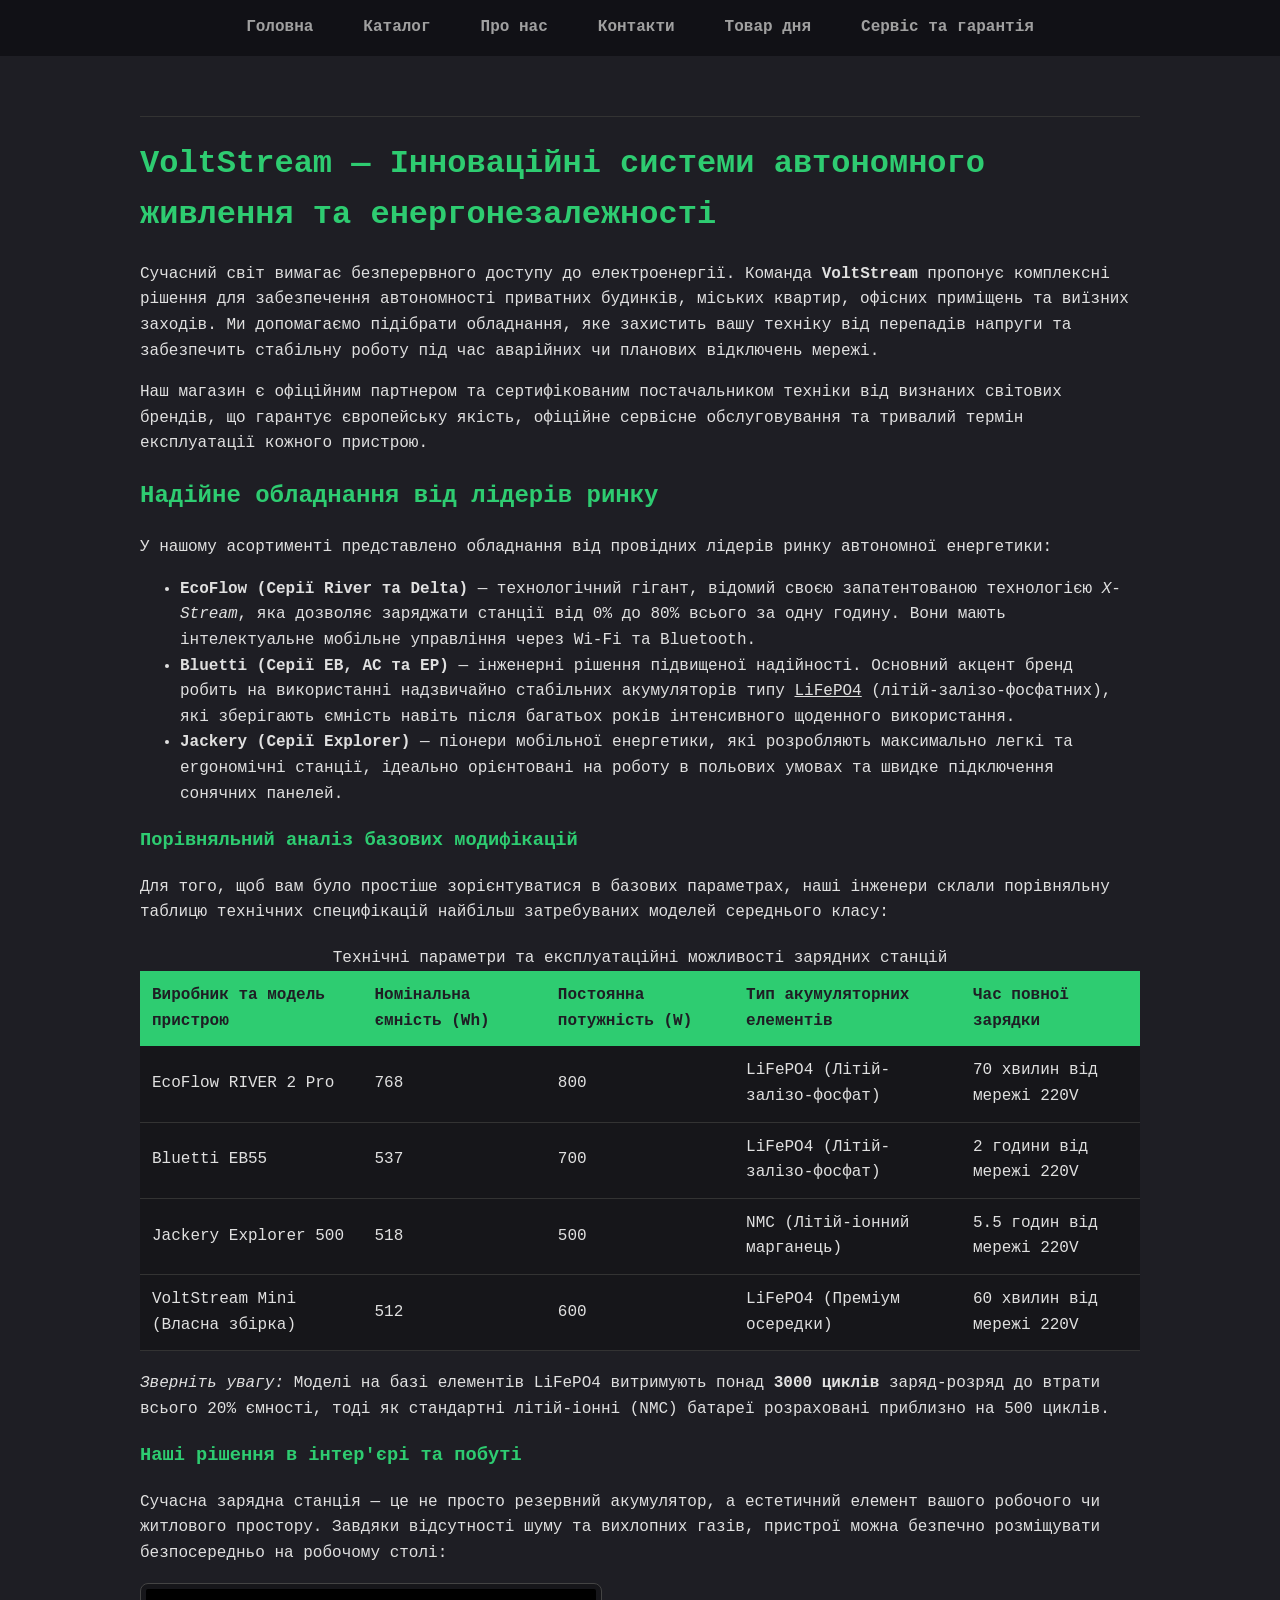
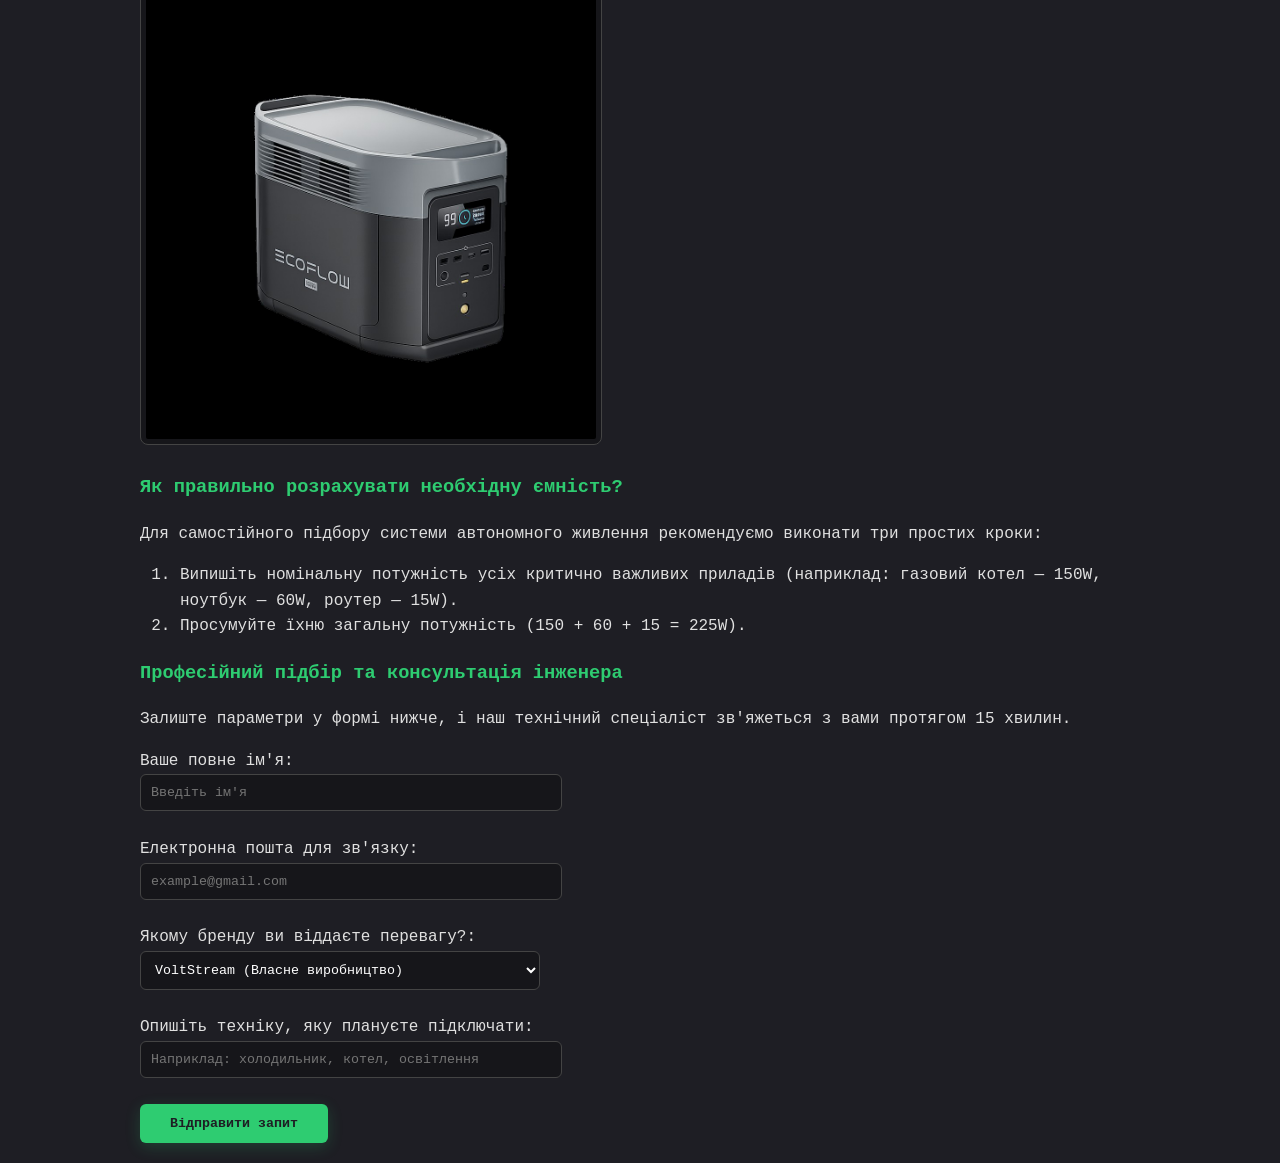
==== index.html @ 12ce67f4 "Add files via upload" ====
<!DOCTYPE html>
<html lang="uk">
<head>
    <meta charset="UTF-8">
    <link rel="stylesheet" href="style.css">
    <title>VoltStream — Головна сторінка</title>
</head>
<body>

    <nav class="nav-menu">
        <ul class="nav-list">
            <li><a href="index.html" class="nav-link">Головна</a></li>
            <li><a href="catalog.html" class="nav-link">Каталог</a></li>
            <li><a href="company.html" class="nav-link">Про нас</a></li>
            <li><a href="contacts.html" class="nav-link">Контакти</a></li>
            <li><a href="product.html" class="nav-link">Товар дня</a></li>
            <li><a href="service.html" class="nav-link">Сервіс та гарантія</a></li>
        </ul>
    </nav>
   
    <div class="container">

        <hr>

        <h1>VoltStream — Інноваційні системи автономного живлення та енергонезалежності</h1>
        
        <p>Сучасний світ вимагає безперервного доступу до електроенергії. Команда <strong>VoltStream</strong> пропонує комплексні рішення для забезпечення автономності приватних будинків, міських квартир, офісних приміщень та виїзних заходів. Ми допомагаємо підібрати обладнання, яке захистить вашу техніку від перепадів напруги та забезпечить стабільну роботу під час аварійних чи планових відключень мережі.</p>

        <p>Наш магазин є офіційним партнером та сертифікованим постачальником техніки від визнаних світових брендів, що гарантує європейську якість, офіційне сервісне обслуговування та тривалий термін експлуатації кожного пристрою.</p>

        <div>
            <h2>Надійне обладнання від лідерів ринку</h2>
            <p>У нашому асортименті представлено обладнання від провідних лідерів ринку автономної енергетики:</p>
            
            <ul>
                <li><strong>EcoFlow (Серії River та Delta)</strong> — технологічний гігант, відомий своєю запатентованою технологією <i>X-Stream</i>, яка дозволяє заряджати станції від 0% до 80% всього за одну годину. Вони мають інтелектуальне мобільне управління через Wi-Fi та Bluetooth.</li>
                <li><b>Bluetti (Серії EB, AC та EP)</b> — інженерні рішення підвищеної надійності. Основний акцент бренд робить на використанні надзвичайно стабільних акумуляторів типу <u>LiFePO4</u> (літій-залізо-фосфатних), які зберігають ємність навіть після багатьох років інтенсивного щоденного використання.</li>
                <li><b>Jackery (Серії Explorer)</b> — піонери мобільної енергетики, які розробляють максимально легкі та ergономічні станції, ідеально орієнтовані на роботу в польових умовах та швидке підключення сонячних панелей.</li>
            </ul>
        </div>

        <h3>Порівняльний аналіз базових модифікацій</h3>
        <p>Для того, щоб вам було простіше зорієнтуватися в базових параметрах, наші інженери склали порівняльну таблицю технічних специфікацій найбільш затребуваних моделей середнього класу:</p>

        <table class="tech-table">
            <caption>Технічні параметри та експлуатаційні можливості зарядних станцій</caption>
            <tr>
                <th>Виробник та модель пристрою</th>
                <th>Номінальна ємність (Wh)</th>
                <th>Постоянна потужність (W)</th>
                <th>Тип акумуляторних елементів</th>
                <th>Час повної зарядки</th>
            </tr>
            <tr>
                <td>EcoFlow RIVER 2 Pro</td>
                <td>768</td>
                <td>800</td>
                <td>LiFePO4 (Літій-залізо-фосфат)</td>
                <td>70 хвилин від мережі 220V</td>
            </tr>
            <tr>
                <td>Bluetti EB55</td>
                <td>537</td>
                <td>700</td>
                <td>LiFePO4 (Літій-залізо-фосфат)</td>
                <td>2 години від мережі 220V</td>
            </tr>
            <tr>
                <td>Jackery Explorer 500</td>
                <td>518</td>
                <td>500</td>
                <td>NMC (Літій-іонний марганець)</td>
                <td>5.5 годин від мережі 220V</td>
            </tr>
            <tr>
                <td>VoltStream Mini (Власна збірка)</td>
                <td>512</td>
                <td>600</td>
                <td>LiFePO4 (Преміум осередки)</td>
                <td>60 хвилин від мережі 220V</td>
            </tr>
        </table>

        <p><i>Зверніть увагу:</i> Моделі на базі елементів LiFePO4 витримують понад <b>3000 циклів</b> заряд-розряд до втрати всього 20% ємності, тоді як стандартні літій-іонні (NMC) батареї розраховані приблизно на 500 циклів.</p>

        <h3>Наші рішення в інтер'єрі та побуті</h3>
        <p>Сучасна зарядна станція — це не просто резервний акумулятор, а естетичний елемент вашого робочого чи житлового простору. Завдяки відсутності шуму та вихлопних газів, пристрої можна безпечно розміщувати безпосередньо на робочому столі:</p>
        
        <p>
            <img class="product-img" src="station.jpg" alt="Сучасна зарядна станція EcoFlow" width="450" />
        </p>

        <h3>Як правильно розрахувати необхідну ємність?</h3>
        <p>Для самостійного підбору системи автономного живлення рекомендуємо виконати три простих кроки:</p>
        <ol>
            <li>Випишіть номінальну потужність усіх критично важливих приладів (наприклад: газовий котел — 150W, ноутбук — 60W, роутер — 15W).</li>
            <li>Просумуйте їхню загальну потужність (150 + 60 + 15 = 225W).</li>
        </ol>

        <h3>Професійний підбір та консультація інженера</h3>
        <p>Залиште параметри у формі нижче, і наш технічний спеціаліст зв'яжеться з вами протягом 15 хвилин.</p>
        
        <form action="#" onsubmit="alert('Запит надіслано!')">
            <label for="userName">Ваше повне ім'я:</label><br>
            <input class="form-input" type="text" id="userName" name="userName" placeholder="Введіть ім'я" required><br><br>
            
            <label for="userEmail">Електронна пошта для зв'язку:</label><br>
            <input class="form-input" type="email" id="userEmail" name="userEmail" placeholder="example@gmail.com" required><br><br>
            
            <label for="userBrand">Якому бренду ви віддаєте перевагу?:</label><br>
            <select class="form-input" id="userBrand" name="userBrand">
                <option value="voltstream">VoltStream (Власне виробництво)</option>
                <option value="ecoflow">EcoFlow</option>
                <option value="bluetti">Bluetti</option>
                <option value="jackery">Jackery</option>
            </select><br><br>

            <label for="userDevice">Опишіть техніку, яку плануєте підключати:</label><br>
            <input class="form-input" type="text" id="userDevice" name="userDevice" placeholder="Наприклад: холодильник, котел, освітлення"><br><br>
            
            <button class="btn-submit" type="submit">Відправити запит</button>
        </form>

    </div>
</body>
</html>
---- style.css ----
/* ==========================================================================
   1. ЗАГАЛЬНІ СТИЛІ ТА ШРИФТИ (Tech Dark Theme)
   ========================================================================== */
body {
    background-color: #1e1e24; /* Темно-сірий фон усього сайту */
    color: #e0e0e0;            /* Світло-сірий колір тексту для легкого читання */
    font-family: 'Courier New', Courier, monospace; /* Інженерний моноширинний шрифт */
    margin: 0;
    padding: 0;
    line-height: 1.6;
}

/* КЛАС 1: Обмежений блочний контейнер для контенту (Вибір 7-Б) */
.container {
    max-width: 1000px;        /* Ширина сайту рівно 1000 пікселів */
    margin: 0 auto;           /* Вирівнювання всього блоку строго по центру */
    padding: 20px;            /* Внутрішні відступи від країв */
}

h1, h2, h3 {
    color: #2ecc71;            /* Яскраво-зелений акцентний колір для заголовків */
}

hr {
    border: 0;
    border-top: 1px solid #333;
    margin: 20px 0;
}

/* ==========================================================================
   2. СТИЛІЗАЦІЯ МЕНЮ (Вибір 2-А + Вимоги Лаби)
   ========================================================================== */
/* КЛАС 2: Суцільна темна смуга меню на всю ширину */
.nav-menu {
    background-color: #111116; /* Глибокий чорний фон для смуги навігації */
    width: 100%;
    margin-bottom: 20px;
}

/* КЛАС 3: Горизонтальний список без маркерів */
.nav-list {
    list-style-type: none;     /* Прибираємо стандартні точки-маркери */
    display: flex;             /* Вишиковуємо елементи горизонтально в ряд */
    justify-content: center;   /* Центруємо кнопки меню на смузі */
    margin: 0;
    padding: 0;
}

/* КЛАС 4: Кнопки-посилання меню */
.nav-link {
    display: block;
    color: #a0a0a0;            /* Спокійний колір посилань у звичайному стані */
    text-decoration: none;     /* Прибираємо нижнє підкреслення */
    padding: 15px 25px;        /* Великі зручні відступи для кліку */
    font-weight: bold;
    transition: all 0.3s ease; /* Плавна анімація зміни кольору */
}

/* ПСЕВДОКЛАСИ: Реакція на наведення миші (Вимога Лаби + Зелений акцент 1-А) */
.nav-link:hover, .nav-link:active {
    background-color: #2ecc71; /* Зелений фон при наведенні */
    color: #1e1e24;            /* Текст стає темним для контрасту */
}

/* ==========================================================================
   3. СТИЛІЗАЦІЯ ТАБЛИЦЬ (Вибір 4-А)
   ========================================================================== */
/* КЛАС 5: Сучасна таблиця без товстих стандартних рамок */
.tech-table {
    width: 100%;
    border-collapse: collapse; /* Злиття подвійних рамок в одну тонку лінію */
    margin: 20px 0;
    background-color: #16161a;
}

.tech-table th {
    background-color: #2ecc71; /* Зелений фон заголовку таблиці */
    color: #1e1e24;            /* Темний текст */
    padding: 12px;
    text-align: left;
}

.tech-table td {
    padding: 12px;
    border-bottom: 1px solid #333; /* Тільки тонкі горизонтальні лінії розділення */
}

/* ==========================================================================
   4. СТИЛІЗАЦІЯ ФОРМИ ТА КНОПОК (Вибір 5-Б)
   ========================================================================== */
/* КЛАС 6: Сучасні закруглені поля введення */
.form-input {
    width: 100%;
    max-width: 400px;
    background-color: #16161a;
    border: 1px solid #444;
    color: #fff;
    padding: 10px;
    border-radius: 6px;        /* М'які закруглені кути */
    font-family: inherit;
}

.form-input:focus {
    border-color: #2ecc71;     /* Зелена рамка при кліку в поле */
    outline: none;
}

/* КЛАС 7: Стильна кнопка з тінню та плавним ховером */
.btn-submit {
    background-color: #2ecc71; /* Зелений колір кнопки */
    color: #1e1e24;
    border: none;
    padding: 12px 30px;
    font-weight: bold;
    border-radius: 6px;        /* Легке закруглення */
    cursor: pointer;
    box-shadow: 0 4px 15px rgba(46, 204, 113, 0.2); /* Світлова зелена тінь для об'єму */
    transition: all 0.3s ease;
    font-family: inherit;
}

.btn-submit:hover {
    background-color: #27ae60; /* Стає трохи темнішою при наведенні */
    box-shadow: 0 6px 20px rgba(46, 204, 113, 0.4); /* Тінь стає яскравішою */
}

/* ==========================================================================
   5. МЕДІА-ЕЛЕМЕНТИ (Вибір 6-Б)
   ========================================================================== */
/* КЛАС 8: Картинка з тонкою рамкою та закругленням */
.product-img {
    border: 1px solid #444;    /* Тонка стильна рамка */
    border-radius: 8px;        /* Закруглені кути */
    padding: 5px;
    background-color: #16161a;
}
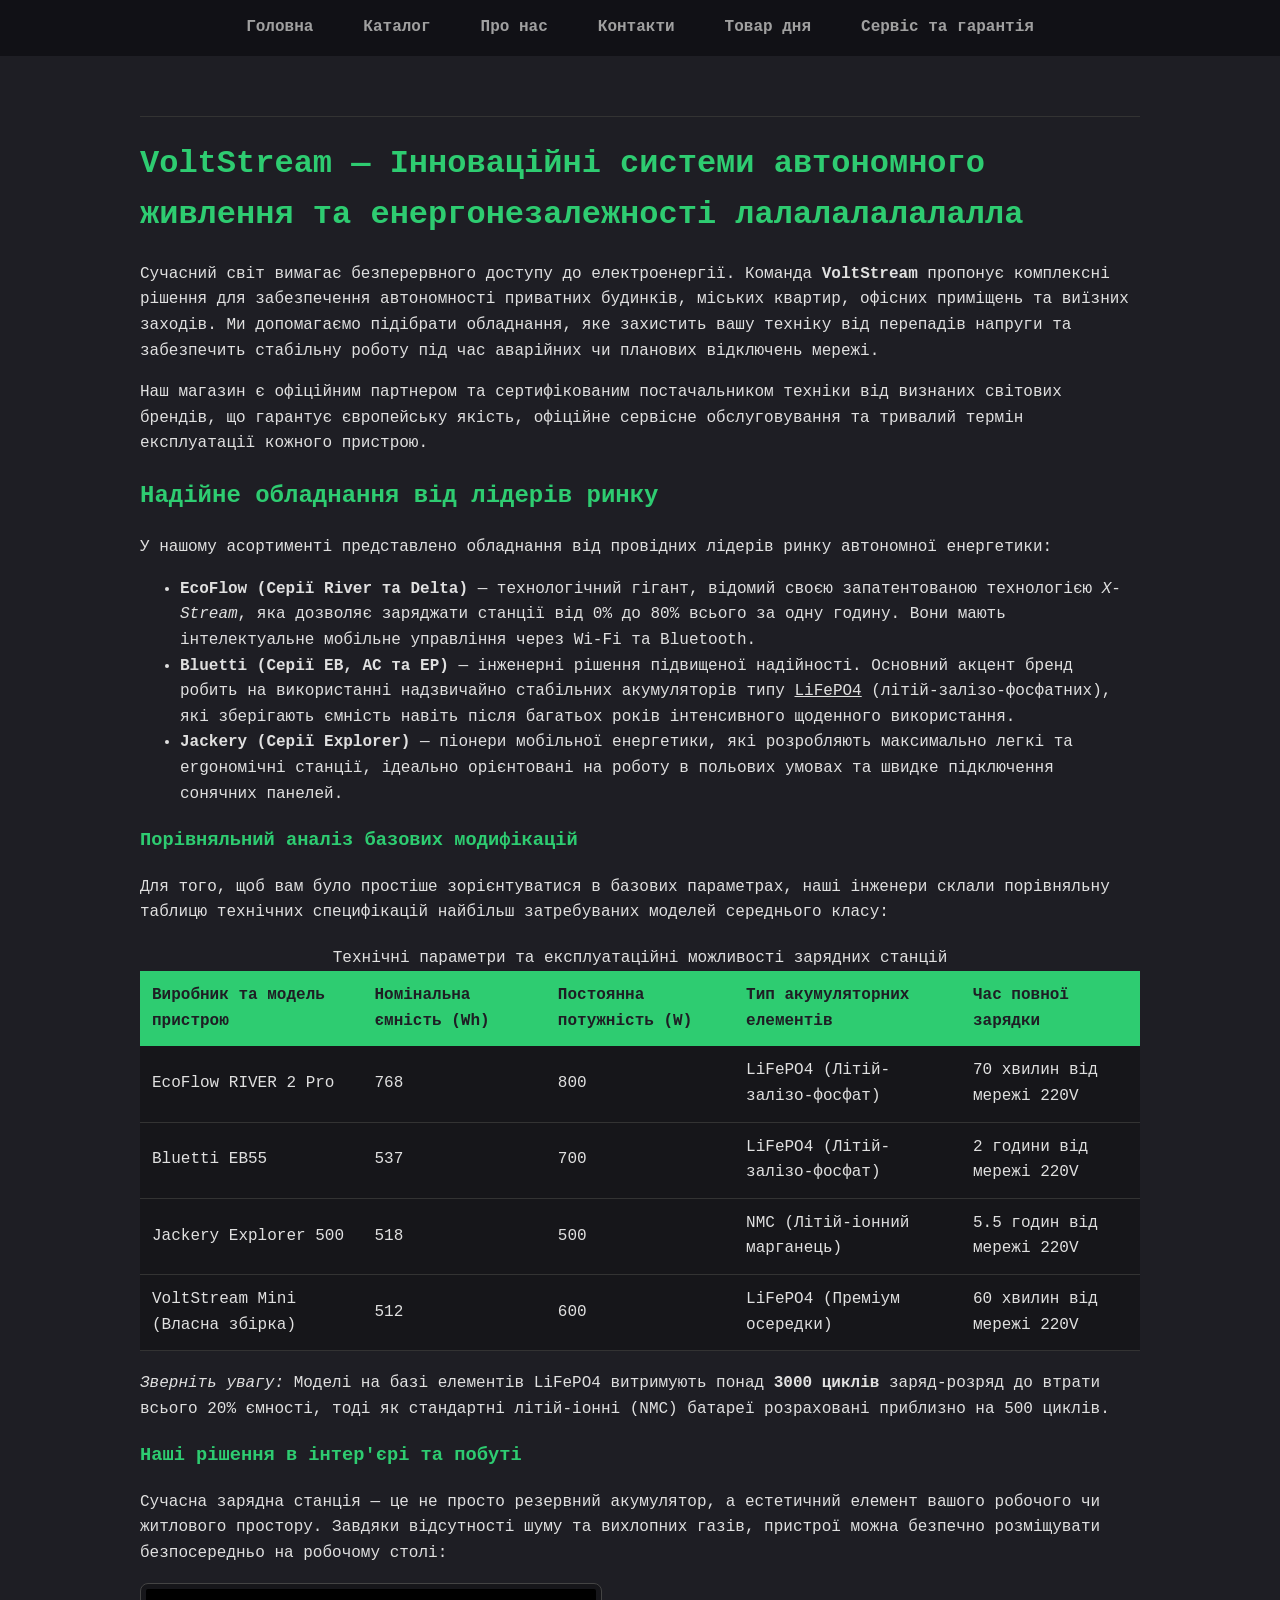
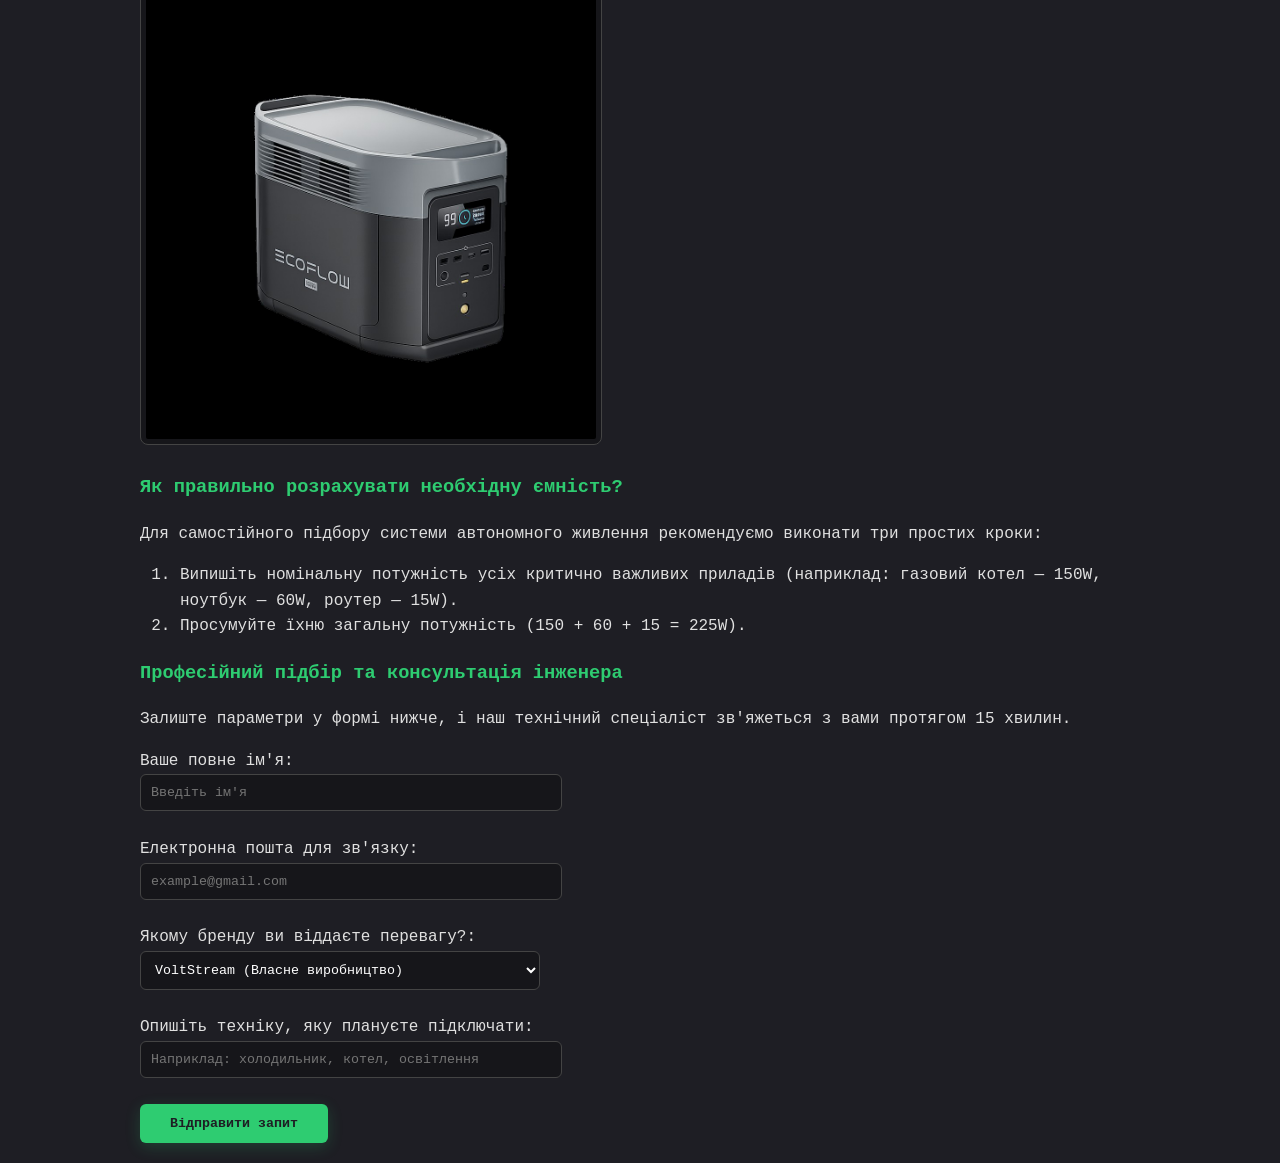
==== commit 3396d797: "Update index.html" ====
--- a/index.html
+++ b/index.html
@@ -22,7 +22,7 @@
 
         <hr>
 
-        <h1>VoltStream — Інноваційні системи автономного живлення та енергонезалежності</h1>
+        <h1>VoltStream — Інноваційні системи автономного живлення та енергонезалежності лалалалалалалла</h1>
         
         <p>Сучасний світ вимагає безперервного доступу до електроенергії. Команда <strong>VoltStream</strong> пропонує комплексні рішення для забезпечення автономності приватних будинків, міських квартир, офісних приміщень та виїзних заходів. Ми допомагаємо підібрати обладнання, яке захистить вашу техніку від перепадів напруги та забезпечить стабільну роботу під час аварійних чи планових відключень мережі.</p>
 
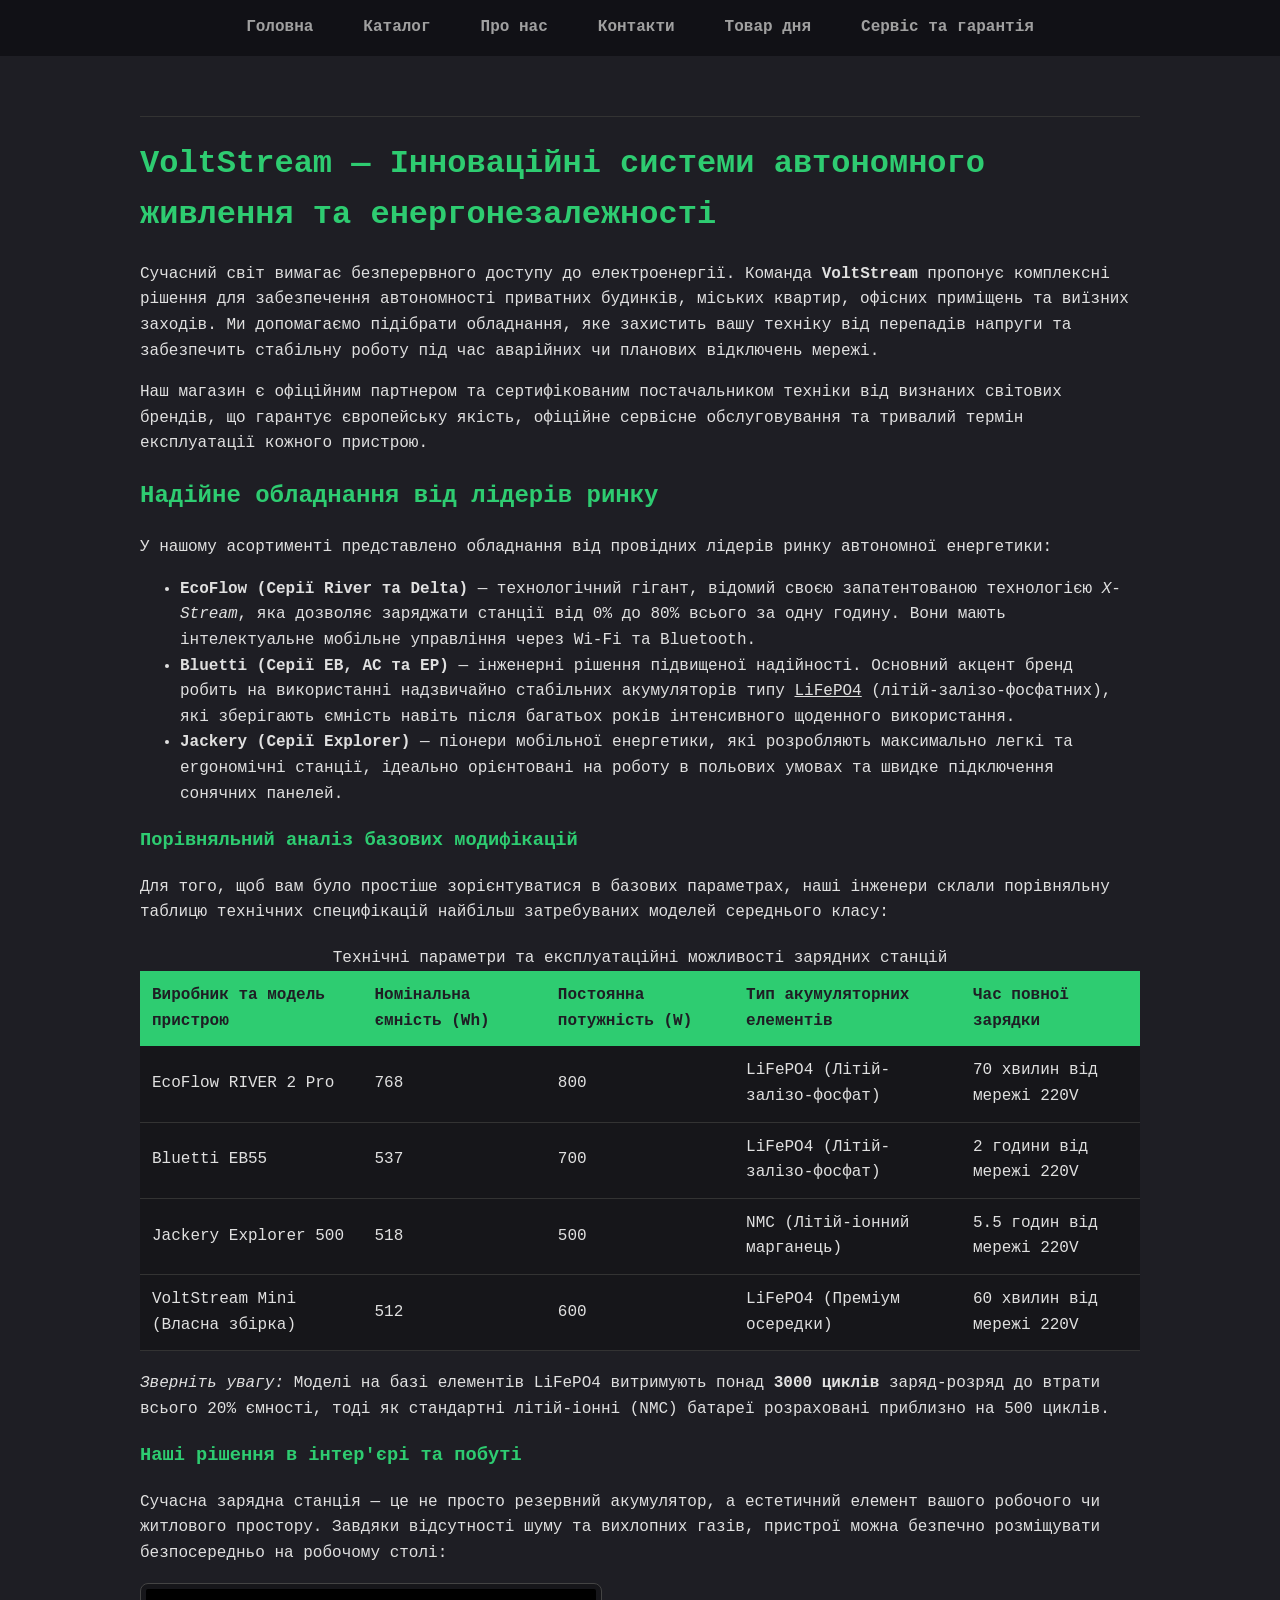
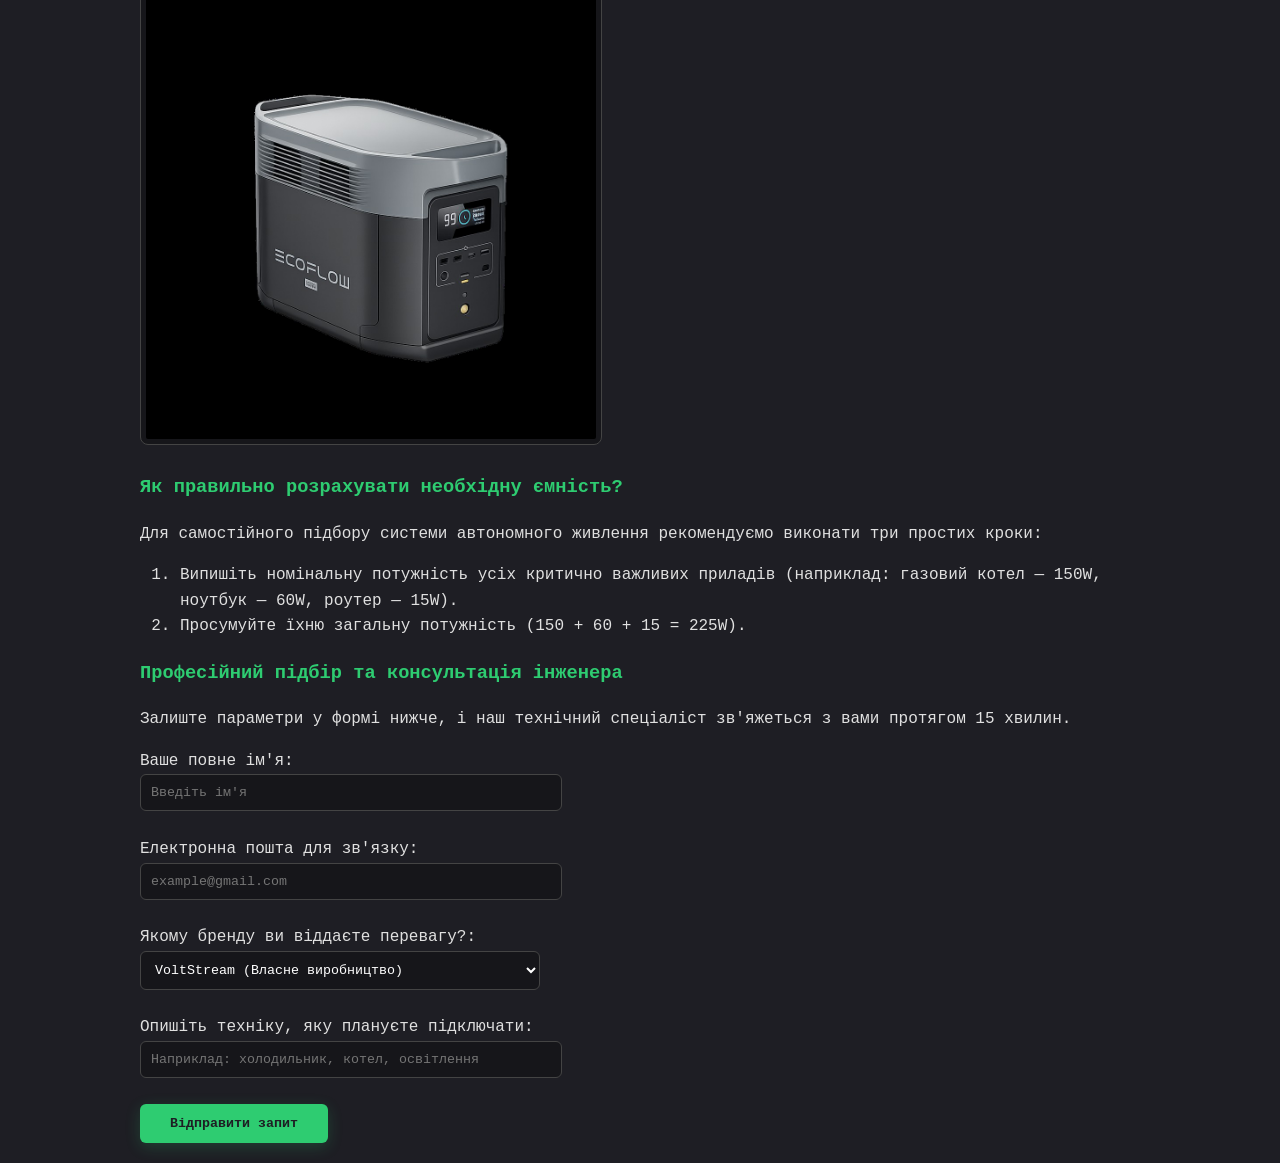
==== commit bac3eb22: "вів вфі" ====
--- a/index.html
+++ b/index.html
@@ -22,7 +22,7 @@
 
         <hr>
 
-        <h1>VoltStream — Інноваційні системи автономного живлення та енергонезалежності лалалалалалалла</h1>
+        <h1>VoltStream — Інноваційні системи автономного живлення та енергонезалежності</h1>
         
         <p>Сучасний світ вимагає безперервного доступу до електроенергії. Команда <strong>VoltStream</strong> пропонує комплексні рішення для забезпечення автономності приватних будинків, міських квартир, офісних приміщень та виїзних заходів. Ми допомагаємо підібрати обладнання, яке захистить вашу техніку від перепадів напруги та забезпечить стабільну роботу під час аварійних чи планових відключень мережі.</p>
 
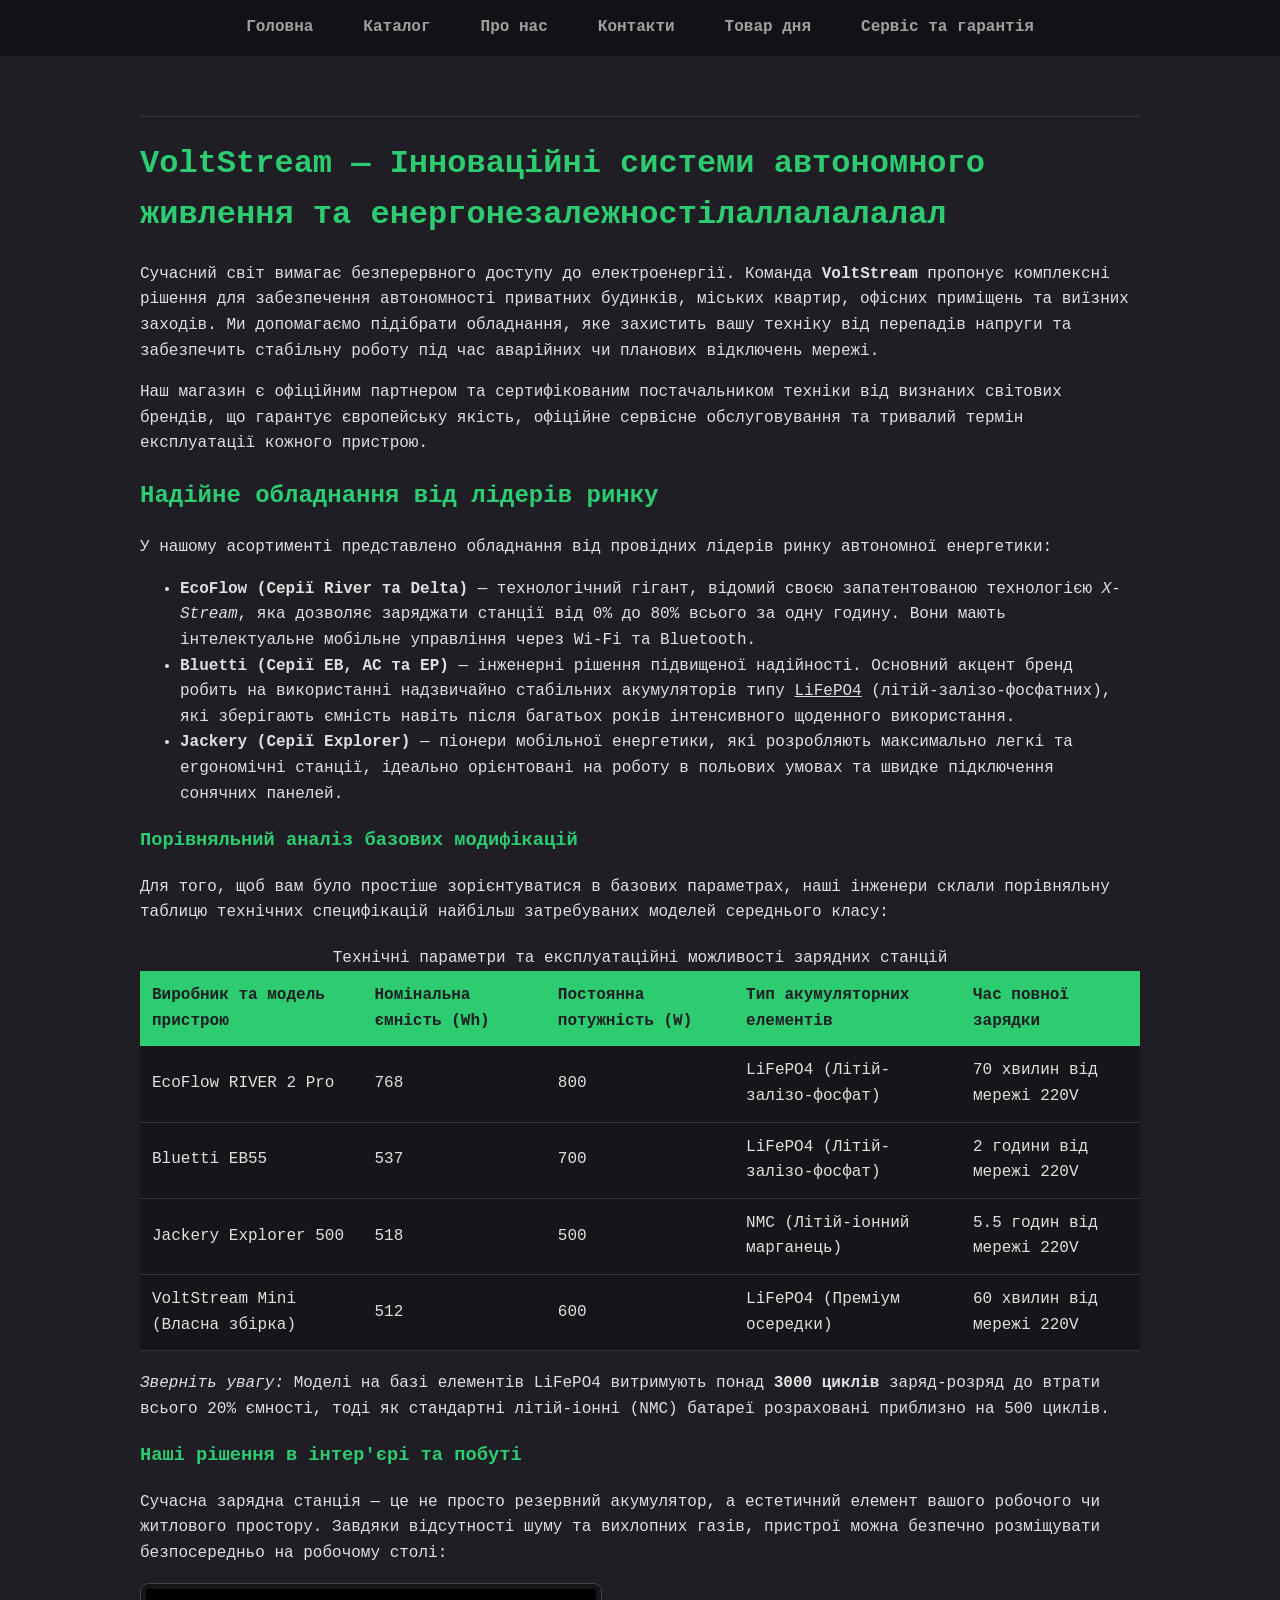
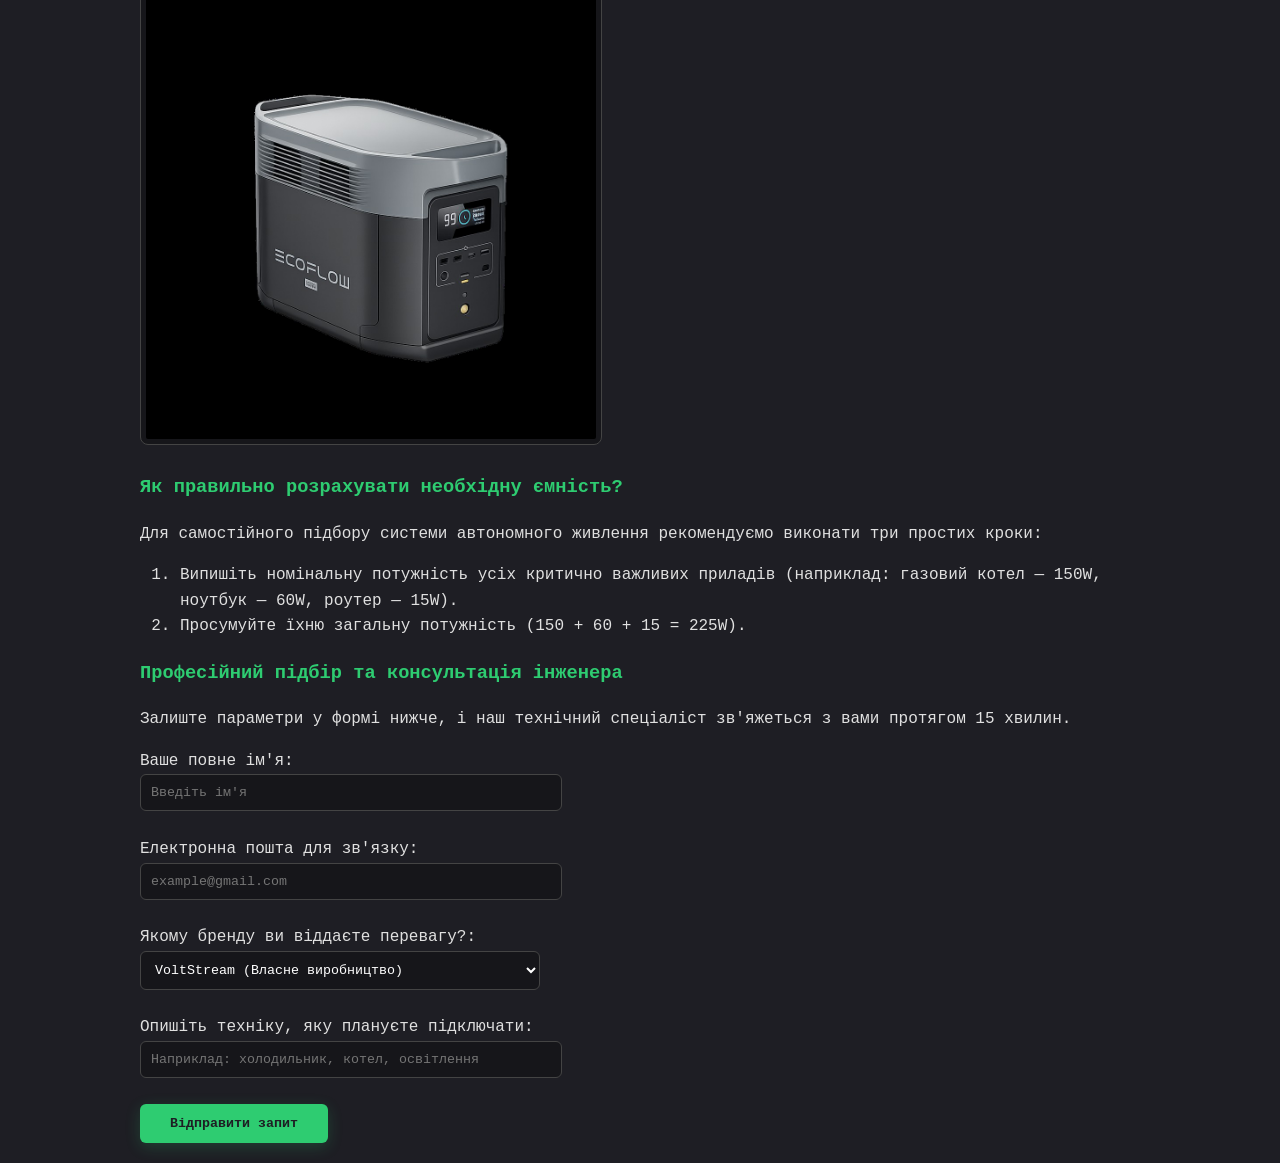
==== commit 3c148e1d: "аіфа аіфа" ====
--- a/index.html
+++ b/index.html
@@ -22,7 +22,7 @@
 
         <hr>
 
-        <h1>VoltStream — Інноваційні системи автономного живлення та енергонезалежності</h1>
+        <h1>VoltStream — Інноваційні системи автономного живлення та енергонезалежностілаллалалалал</h1>
         
         <p>Сучасний світ вимагає безперервного доступу до електроенергії. Команда <strong>VoltStream</strong> пропонує комплексні рішення для забезпечення автономності приватних будинків, міських квартир, офісних приміщень та виїзних заходів. Ми допомагаємо підібрати обладнання, яке захистить вашу техніку від перепадів напруги та забезпечить стабільну роботу під час аварійних чи планових відключень мережі.</p>
 
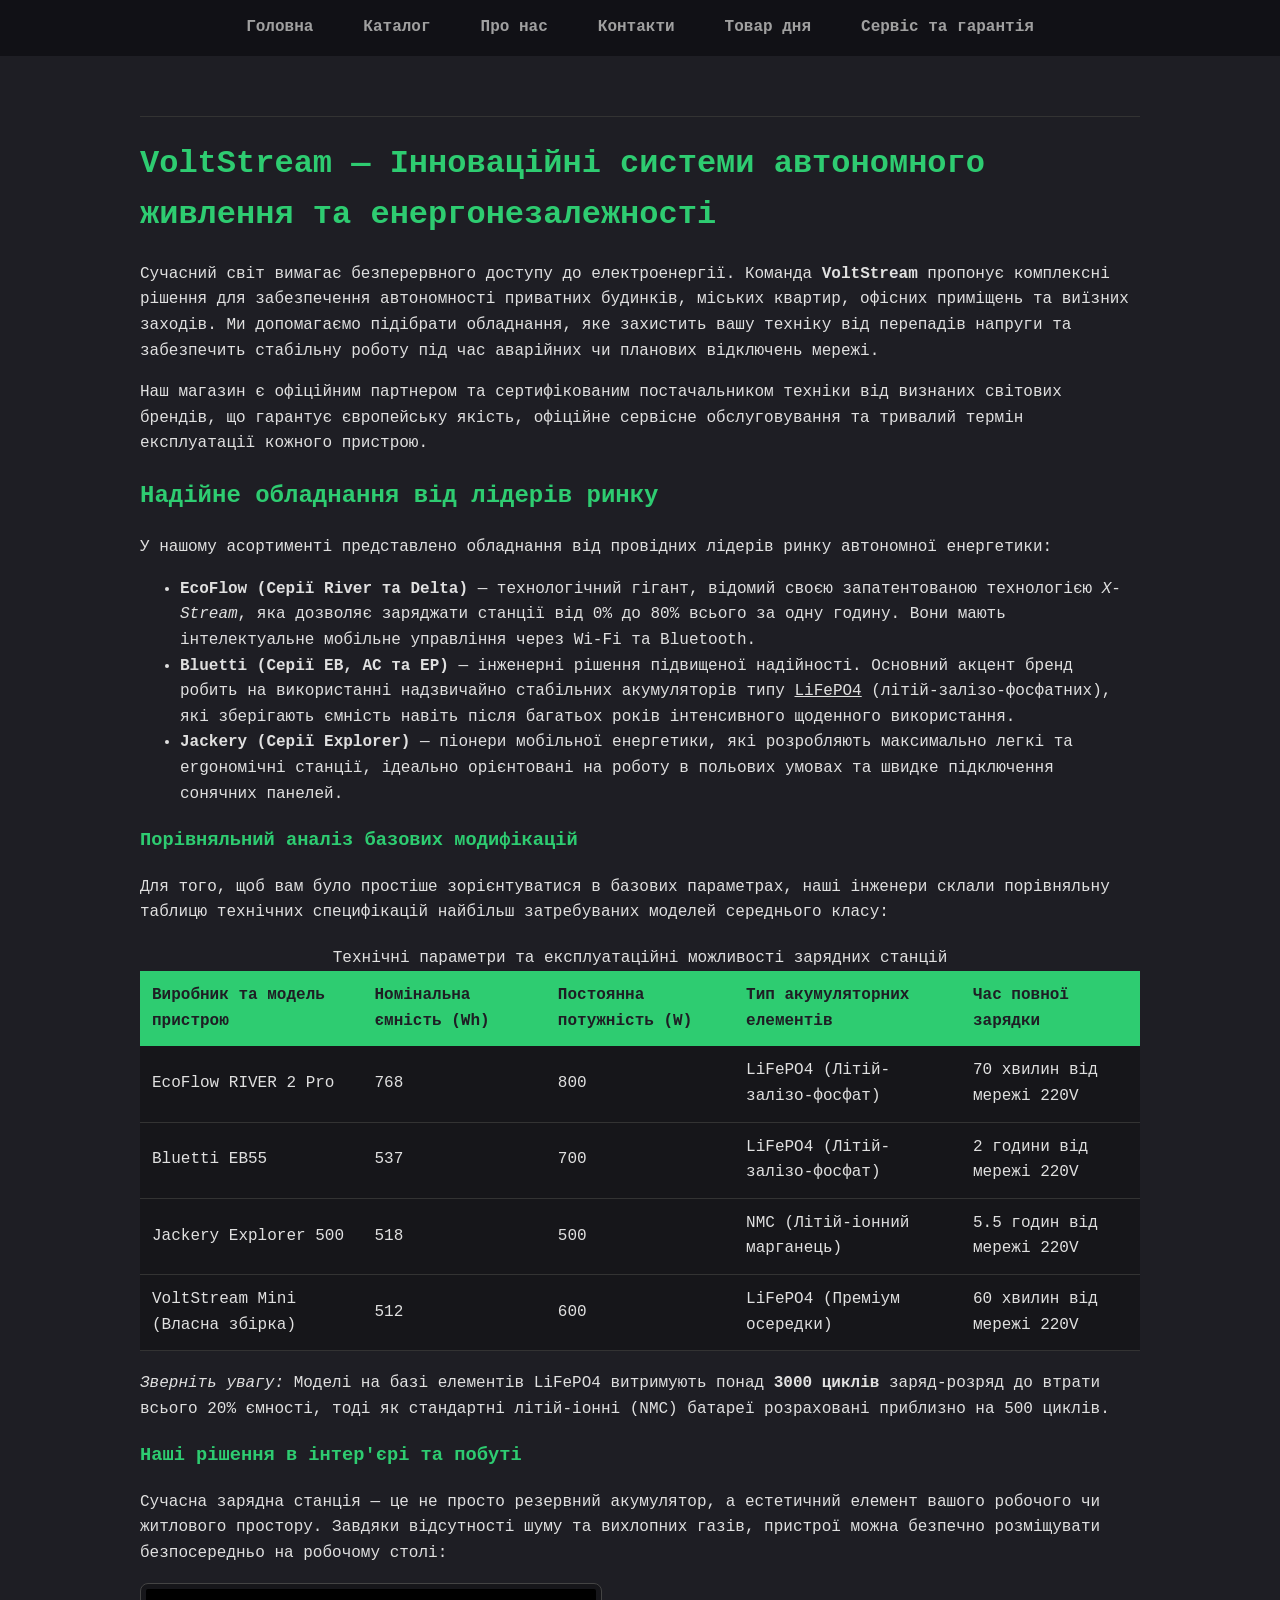
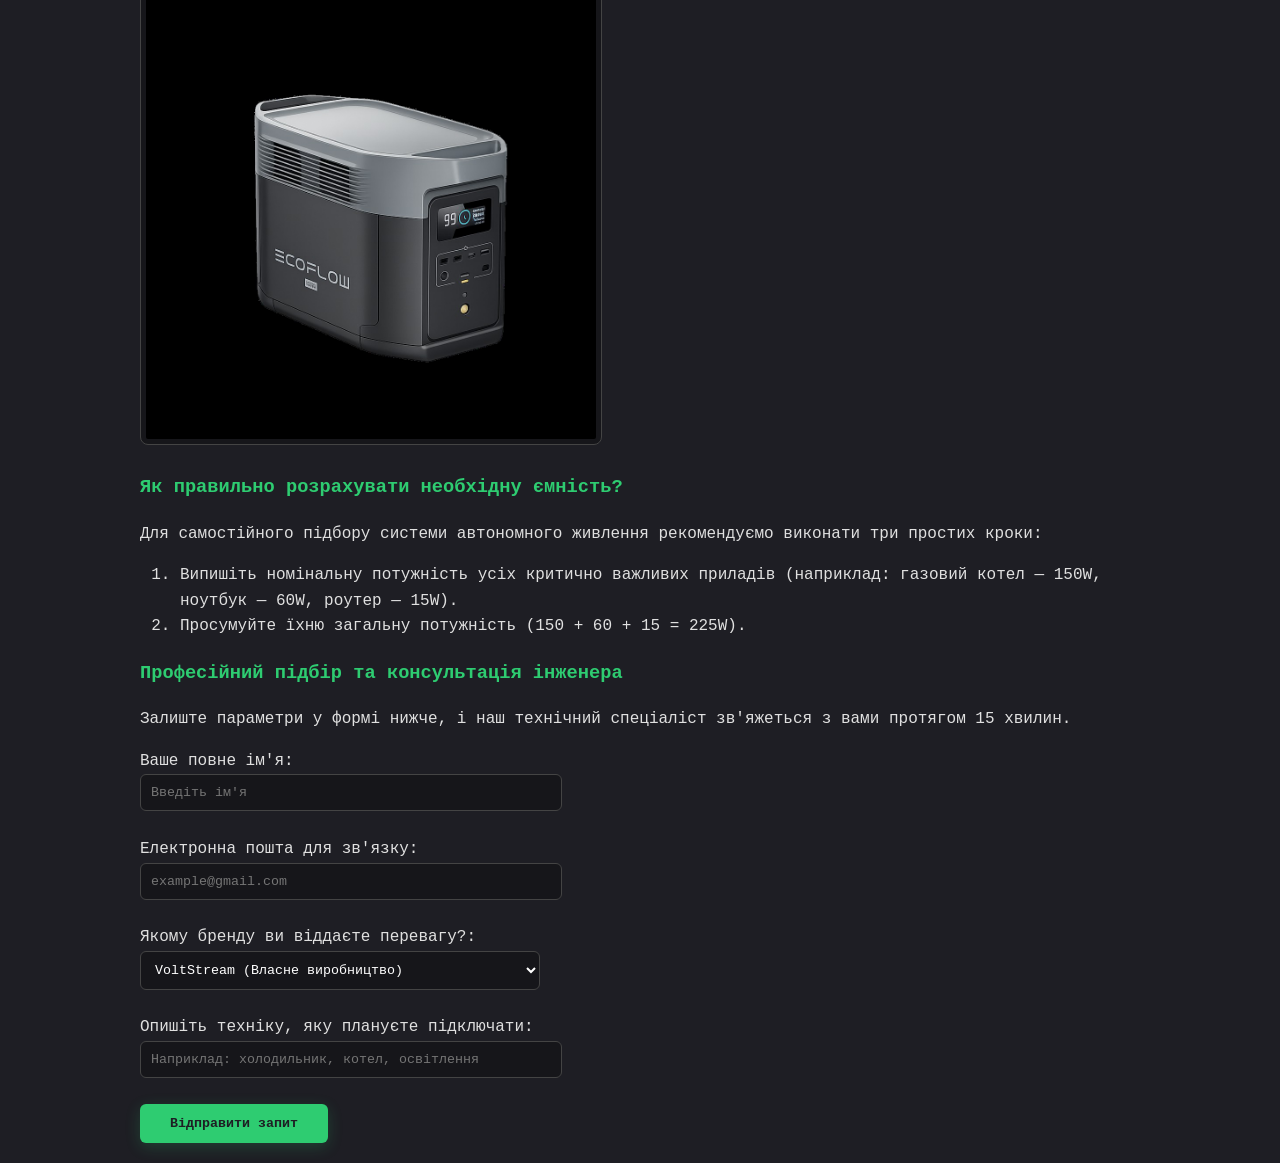
==== commit 879f7c84: "dsad dasda" ====
--- a/index.html
+++ b/index.html
@@ -22,7 +22,7 @@
 
         <hr>
 
-        <h1>VoltStream — Інноваційні системи автономного живлення та енергонезалежностілаллалалалал</h1>
+        <h1>VoltStream — Інноваційні системи автономного живлення та енергонезалежності</h1>
         
         <p>Сучасний світ вимагає безперервного доступу до електроенергії. Команда <strong>VoltStream</strong> пропонує комплексні рішення для забезпечення автономності приватних будинків, міських квартир, офісних приміщень та виїзних заходів. Ми допомагаємо підібрати обладнання, яке захистить вашу техніку від перепадів напруги та забезпечить стабільну роботу під час аварійних чи планових відключень мережі.</p>
 
